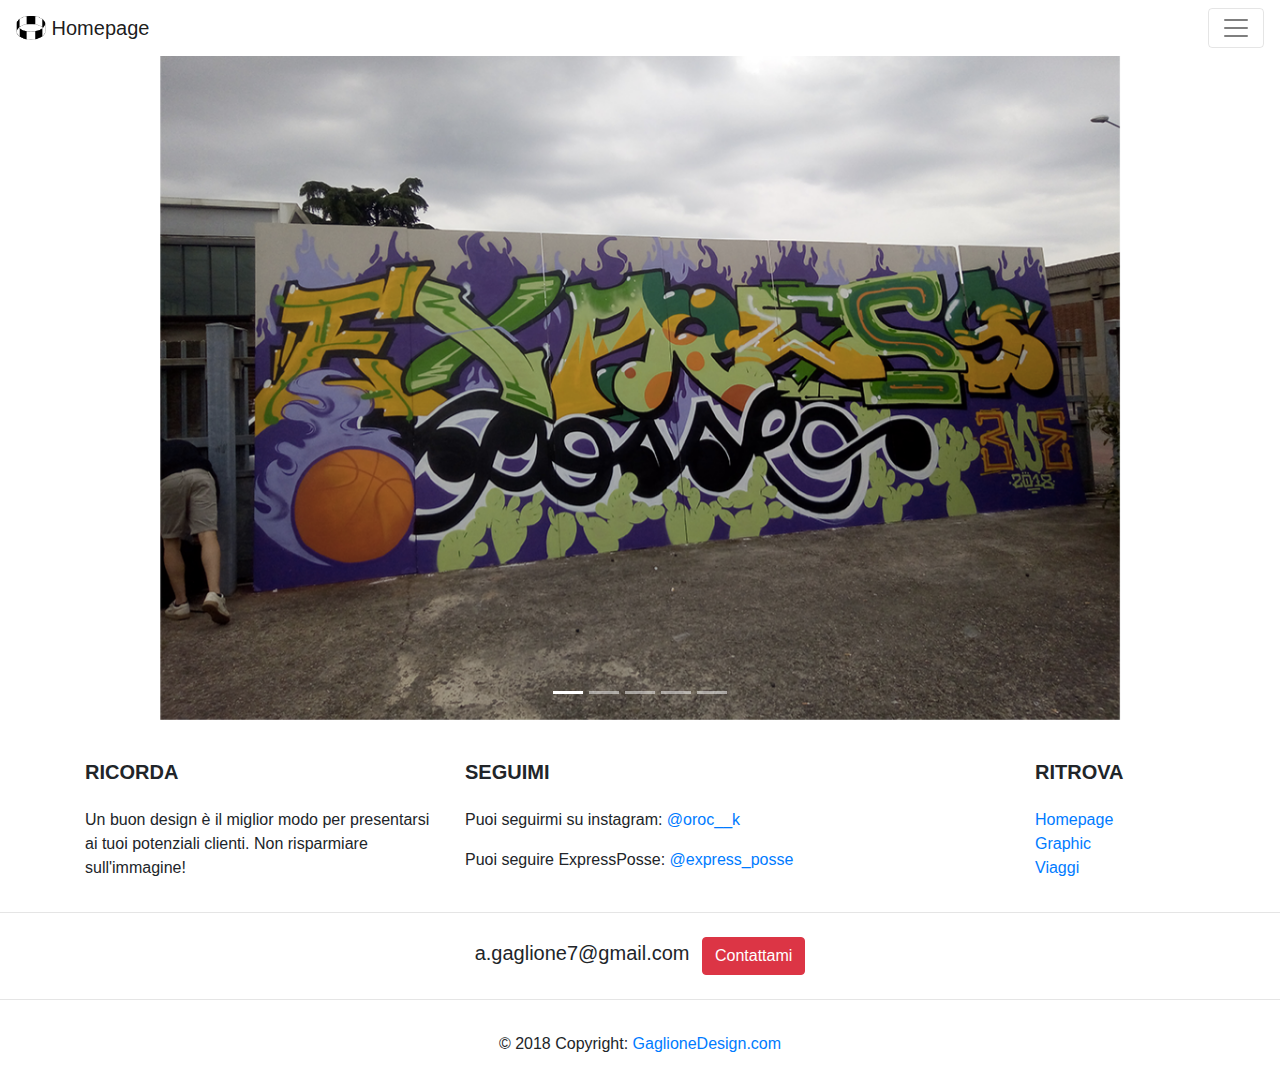
==== Graffiti.html @ 5efe2e0f "Initial commit" ====
<!doctype html>
<html>
<head>
<meta charset="UTF-8">
<title>Graffiti</title>
<link href="file:///TOSHIBA EXT/UNI/SECONDO SEMESTRE/INFORMATICA/Portfolio/Stile_Graphic.css" rel="stylesheet" type="text/css">
 <link rel="stylesheet" href="https://maxcdn.bootstrapcdn.com/bootstrap/4.0.0/css/bootstrap.min.css" integrity="sha384-Gn5384xqQ1aoWXA+058RXPxPg6fy4IWvTNh0E263XmFcJlSAwiGgFAW/dAiS6JXm" crossorigin="anonymous">
	
 
  <script src="https://code.jquery.com/jquery-3.2.1.slim.min.js" integrity="sha384-KJ3o2DKtIkvYIK3UENzmM7KCkRr/rE9/Qpg6aAZGJwFDMVNA/GpGFF93hXpG5KkN" crossorigin="anonymous"></script>
<script src="https://cdnjs.cloudflare.com/ajax/libs/popper.js/1.12.9/umd/popper.min.js" integrity="sha384-ApNbgh9B+Y1QKtv3Rn7W3mgPxhU9K/ScQsAP7hUibX39j7fakFPskvXusvfa0b4Q" crossorigin="anonymous"></script>
<script src="https://maxcdn.bootstrapcdn.com/bootstrap/4.0.0/js/bootstrap.min.js" integrity="sha384-JZR6Spejh4U02d8jOt6vLEHfe/JQGiRRSQQxSfFWpi1MquVdAyjUar5+76PVCmYl" crossorigin="anonymous"></script>
	
	
	
<!--The following script tag downloads a font from the Adobe Edge Web Fonts server for use within the web page. We recommend that you do not modify it.-->
<script>var __adobewebfontsappname__="dreamweaver"</script>
<script src="http://use.edgefonts.net/montserrat:n4:default.js" type="text/javascript"></script>

</head>
<!-- Navbar -->
<nav id="nav" class="navbar fixed-top navbar-light" style="background-color: #FFFFFF">
  <a class="navbar-brand" href="Homepage.html">
    <img src="Images/Grafica/Logo_round.png" width="30" height="30" class="d-inline-block align-top" alt="">
    Homepage
  </a>

  <button class="navbar-toggler" type="button" data-toggle="collapse" data-target="#navbarNavDropdown" aria-controls="navbarNavDropdown" aria-expanded="false" aria-label="Toggle navigation">
    <span class="navbar-toggler-icon"></span>
  </button>
  <div class="collapse navbar-collapse" id="navbarNavDropdown">
    <ul class="navbar-nav">
      <li class="nav-item active">
        <a class="nav-link" href="Homepage.html">Home <span class="sr-only">(current)</span></a>
      </li>
	  <li class="nav-item">
        <a class="nav-link" href="Graphic.html">Grafica</a>
      </li>
      <li class="nav-item">
        <a class="nav-link" href="Graffiti.html">Graffiti</a>
      </li>
      <li class="nav-item">
        <a class="nav-link" href="Gallery.html">Viaggi</a>
      </li>
    
    
    </ul>
  </div>
</nav>
	
 
<div id="carousel-example-2" class="carousel slide carousel-fade" data-ride="carousel">
    <!--Indicators-->
    <ol class="carousel-indicators">
        <li data-target="#carousel-example-2" data-slide-to="0" class="active"></li>
        <li data-target="#carousel-example-2" data-slide-to="1"></li>
        <li data-target="#carousel-example-2" data-slide-to="2"></li>
		<li data-target="#carousel-example-2" data-slide-to="3"></li>
		<li data-target="#carousel-example-2" data-slide-to="4"></li>
     
    </ol>
    <!--/.Indicators-->
    <!--Slides-->
    <div class="carousel-inner" role="listbox">
        <div class="carousel-item active">
            <div class="view">
                <img class="d-block w-100" src="Images/Graffiti/express1.png" alt="First slide">
                <div class="mask rgba-black-light"></div>
            </div>
            <div class="carousel-caption">
                <h3 class="h3-responsive"></h3>
                <p></p>
            </div>
        </div>
        <div class="carousel-item">
            <!--Mask color-->
            <div class="view">
                <img class="d-block w-100" src="Images/Graffiti/express2.png" alt="Third slide">
                <div class="mask rgba-black-slight"></div>
            </div>
            <div class="carousel-caption">
                <h3 class="h3-responsive"></h3>
                <p></p>
            </div>
        </div>
		<div class="carousel-item">
            <!--Mask color-->
            <div class="view">
                <img class="d-block w-100" src="Images/Graffiti/express3.png" alt="Third slide">
                <div class="mask rgba-black-slight"></div>
            </div>
            <div class="carousel-caption">
                <h3 class="h3-responsive"></h3>
                <p></p>
            </div>
        </div>
		
        <div class="carousel-item">
            <div class="view">
                <img class="d-block w-100" src="Images/Graffiti/express4.png" alt="First slide">
                <div class="mask rgba-black-light"></div>
            </div>
          <div class="carousel-caption">
                <h3 class="h3-responsive"></h3>
            <p></p>
            </div>
        </div>
		<div class="carousel-item">
            <div class="view">
                <img class="d-block w-100" src="Images/Graffiti/express5.png" alt="First slide">
                <div class="mask rgba-black-light"></div>
            </div>
          <div class="carousel-caption">
                <h3 class="h3-responsive"></h3>
            <p></p>
            </div>
        </div>
    </div>
    <!--/.Slides-->
    <!--Controls-->
    <a class="carousel-control-prev" href="#carousel-example-2" role="button" data-slide="prev">
        <span class="carousel-control-prev-icon" aria-hidden="true"></span>
        <span class="sr-only">Previous</span>
    </a>
    <a class="carousel-control-next" href="#carousel-example-2" role="button" data-slide="next">
        <span class="carousel-control-next-icon" aria-hidden="true"></span>
        <span class="sr-only">Next</span>
    </a>
    <!--/.Controls-->
</div>
<!--/.Carousel Wrapper-->

<!-- Footer -->
<footer class="page-footer font-small stylish-color-dark pt-4">

    <!-- Footer Links -->
    <div class="container text-center text-md-left">

      <!-- Grid row -->
      <div class="row">

        <!-- Grid column -->
        <div class="col-md-4 mx-auto">

          <!-- Content -->
          <h5 class="font-weight-bold text-uppercase mt-3 mb-4">RICORDA</h5>
          <p>Un buon design è il miglior modo per presentarsi ai tuoi potenziali clienti. Non risparmiare sull'immagine!</p>

        </div>
        <!-- Grid column -->

        <hr class="clearfix w-100 d-md-none">

        <!-- Grid column -->
        <div class="col-md-4 mx-auto">

          <!-- Content -->
          <h5 class="font-weight-bold text-uppercase mt-3 mb-4">SEGUIMI</h5>
			<p>Puoi seguirmi su instagram: <a href="https://www.instagram.com/oroc__k/?hl=it">@oroc__k</a></p>
			<p>Puoi seguire ExpressPosse: <a href="https://www.instagram.com/express_posse/?hl=it">@express_posse</a></p>

         

        </div>
        <!-- Grid column -->

        <hr class="clearfix w-100 d-md-none">

        <!-- Grid column -->
        <div class="col-md-2 mx-auto">

     

        </div>
        <!-- Grid column -->

        <hr class="clearfix w-100 d-md-none">

        <!-- Grid column -->
        <div class="col-md-2 mx-auto">

           <!-- Links -->
          <h5 class="font-weight-bold text-uppercase mt-3 mb-4">ritrova</h5>

          <ul class="list-unstyled">
            <li>
              <a href="Homepage.html">Homepage</a>
            </li>
            <li>
              <a href="Graphic.html">Graphic</a>
            </li>
            <li>
              <a href="Gallery.html">Viaggi</a>
            </li>
          </ul>

        </div>
        <!-- Grid column -->

      </div>
      <!-- Grid row -->

    </div>
    <!-- Footer Links -->

    <hr>

    <!-- Call to action -->
    <ul class="list-unstyled list-inline text-center py-2">
      <li class="list-inline-item">
        <h5 class="mb-1">a.gaglione7@gmail.com</h5>
      </li>
      <li class="list-inline-item">
        <a href="#!" class="btn btn-danger btn-rounded">Contattami</a>
      </li>
    </ul>
    <!-- Call to action -->

    <hr>


    <!-- Copyright -->
    <div class="footer-copyright text-center py-3">© 2018 Copyright:
      <a href="https://mdbootstrap.com/bootstrap-tutorial/"> GaglioneDesign.com</a>
    </div>
    <!-- Copyright -->

</footer>
<!-- Footer -->
<body>
</body>
</html>
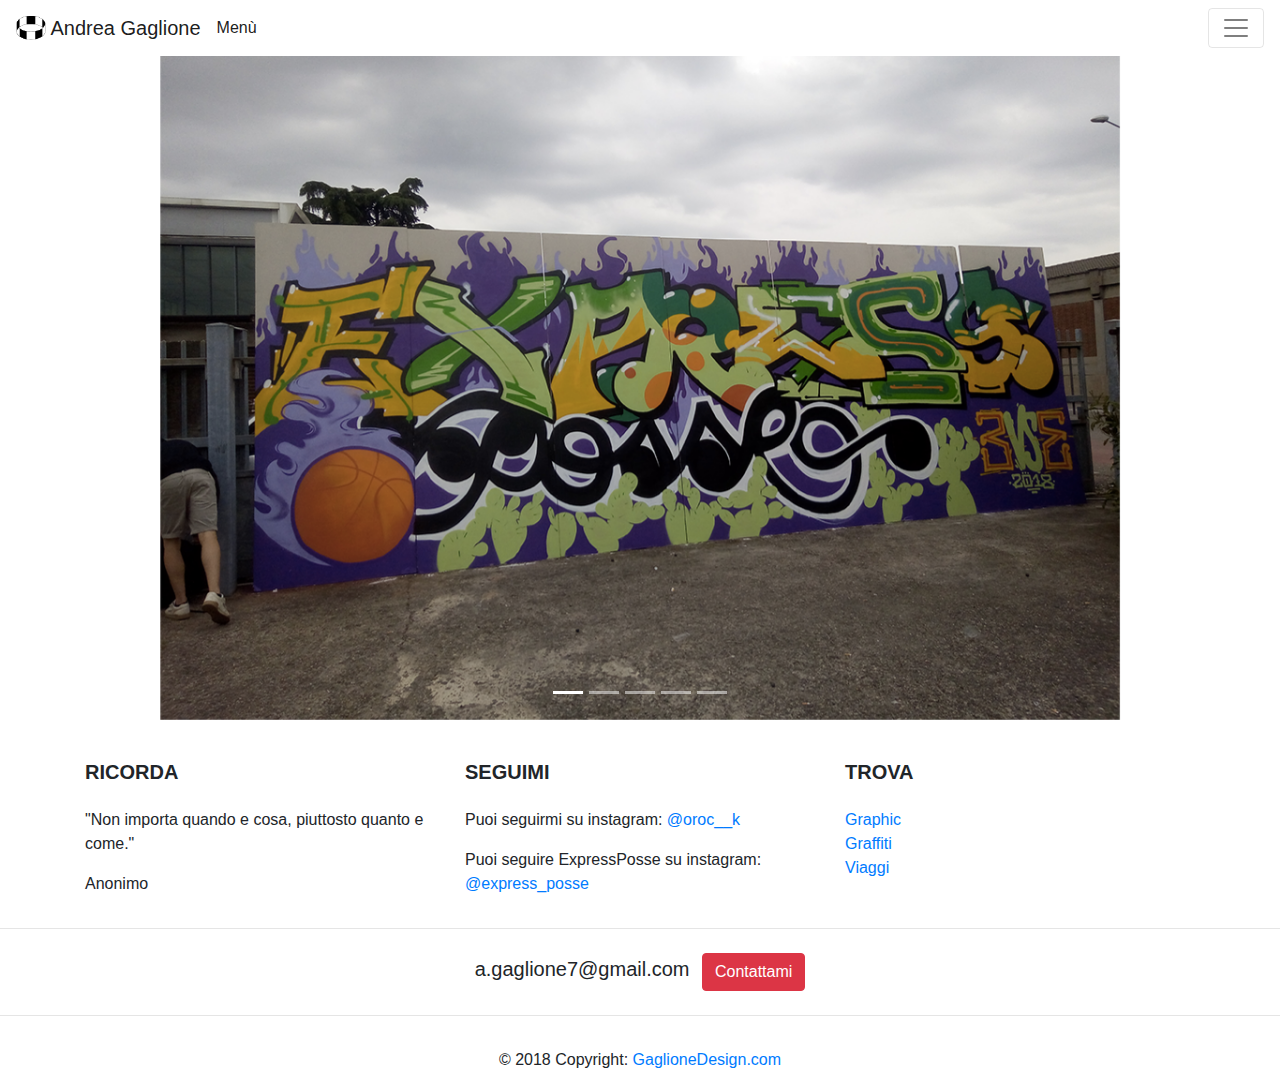
==== commit 33af3783: "3settembre2018" ====
--- a/Graffiti.html
+++ b/Graffiti.html
@@ -22,12 +22,17 @@
 <nav id="nav" class="navbar fixed-top navbar-light" style="background-color: #FFFFFF">
   <a class="navbar-brand" href="Homepage.html">
     <img src="Images/Grafica/Logo_round.png" width="30" height="30" class="d-inline-block align-top" alt="">
-    Homepage
+    Andrea Gaglione
   </a>
-
+	<ul class="navbar-nav mr-auto mt-4 mt-lg-0">
+      <li class="nav-item active">
+        <a class="nav-link" id="menu_tag">Menù <span class="sr-only">(current)</span></a>
+      </li>
+	</ul>
   <button class="navbar-toggler" type="button" data-toggle="collapse" data-target="#navbarNavDropdown" aria-controls="navbarNavDropdown" aria-expanded="false" aria-label="Toggle navigation">
     <span class="navbar-toggler-icon"></span>
   </button>
+	
   <div class="collapse navbar-collapse" id="navbarNavDropdown">
     <ul class="navbar-nav">
       <li class="nav-item active">
@@ -144,7 +149,8 @@
 
           <!-- Content -->
           <h5 class="font-weight-bold text-uppercase mt-3 mb-4">RICORDA</h5>
-          <p>Un buon design è il miglior modo per presentarsi ai tuoi potenziali clienti. Non risparmiare sull'immagine!</p>
+          <p class="text-paragraph">"Non importa quando e cosa, piuttosto quanto e come."</p>
+		  <p class="quotes">Anonimo</p>		
 
         </div>
         <!-- Grid column -->
@@ -156,41 +162,35 @@
 
           <!-- Content -->
           <h5 class="font-weight-bold text-uppercase mt-3 mb-4">SEGUIMI</h5>
-			<p>Puoi seguirmi su instagram: <a href="https://www.instagram.com/oroc__k/?hl=it">@oroc__k</a></p>
-			<p>Puoi seguire ExpressPosse: <a href="https://www.instagram.com/express_posse/?hl=it">@express_posse</a></p>
+			<p class="text-paragraph">Puoi seguirmi su instagram: <a href="https://www.instagram.com/oroc__k/?hl=it">@oroc__k</a></p>
+						<p class="text-paragraph">Puoi seguire ExpressPosse su instagram: <a href="https://www.instagram.com/express_posse/?hl=it">@express_posse</a></p>
 
          
 
         </div>
         <!-- Grid column -->
 
+  
+     
+
+
         <hr class="clearfix w-100 d-md-none">
 
         <!-- Grid column -->
-        <div class="col-md-2 mx-auto">
-
-     
-
-        </div>
-        <!-- Grid column -->
-
-        <hr class="clearfix w-100 d-md-none">
-
-        <!-- Grid column -->
-        <div class="col-md-2 mx-auto">
+        <div class="col-md-4 mx-auto">
 
            <!-- Links -->
-          <h5 class="font-weight-bold text-uppercase mt-3 mb-4">ritrova</h5>
+          <h5 class="font-weight-bold text-uppercase mt-3 mb-4">Trova</h5>
 
           <ul class="list-unstyled">
             <li>
-              <a href="Homepage.html">Homepage</a>
+              <a class="text-paragraph" href="Graphic.html">Graphic</a>
             </li>
             <li>
-              <a href="Graphic.html">Graphic</a>
+              <a class="text-paragraph" href="Graffiti.html">Graffiti</a>
             </li>
             <li>
-              <a href="Gallery.html">Viaggi</a>
+              <a class="text-paragraph" href="Gallery.html">Viaggi</a>
             </li>
           </ul>
 
@@ -208,7 +208,7 @@
     <!-- Call to action -->
     <ul class="list-unstyled list-inline text-center py-2">
       <li class="list-inline-item">
-        <h5 class="mb-1">a.gaglione7@gmail.com</h5>
+        <h5 class="mb-1" class="text-paragraph">a.gaglione7@gmail.com</h5>
       </li>
       <li class="list-inline-item">
         <a href="#!" class="btn btn-danger btn-rounded">Contattami</a>
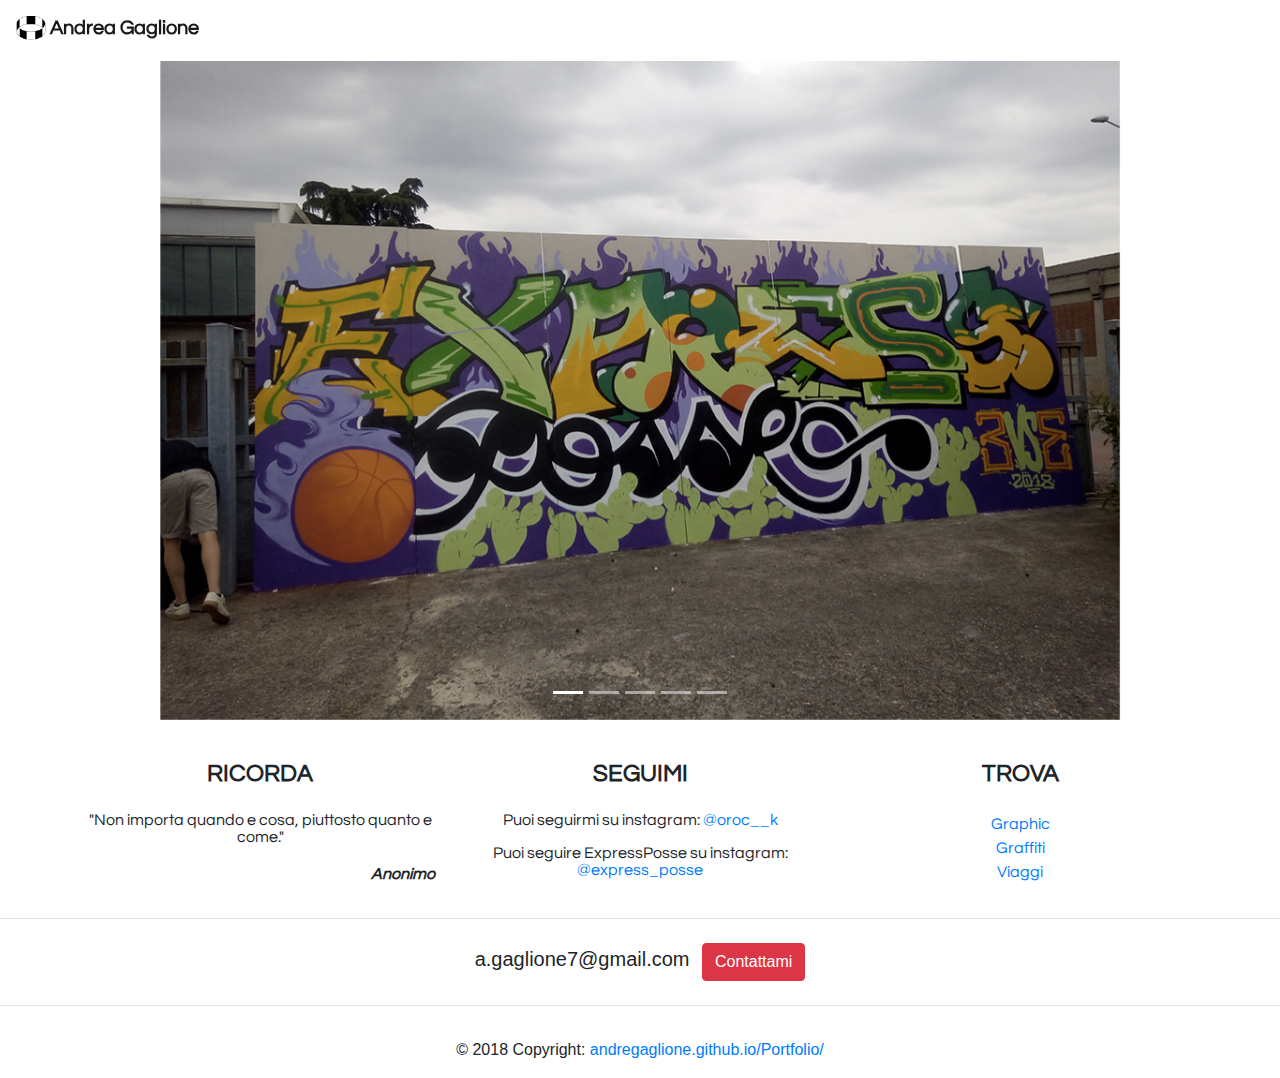
==== commit ed090d75: "9 settembre" ====
--- a/Graffiti.html
+++ b/Graffiti.html
@@ -3,7 +3,7 @@
 <head>
 <meta charset="UTF-8">
 <title>Graffiti</title>
-<link href="file:///TOSHIBA EXT/UNI/SECONDO SEMESTRE/INFORMATICA/Portfolio/Stile_Graphic.css" rel="stylesheet" type="text/css">
+<link href="Stile_Graphic.css" rel="stylesheet" type="text/css">
  <link rel="stylesheet" href="https://maxcdn.bootstrapcdn.com/bootstrap/4.0.0/css/bootstrap.min.css" integrity="sha384-Gn5384xqQ1aoWXA+058RXPxPg6fy4IWvTNh0E263XmFcJlSAwiGgFAW/dAiS6JXm" crossorigin="anonymous">
 	
  
@@ -19,24 +19,26 @@
 
 </head>
 <!-- Navbar -->
-<nav id="nav" class="navbar fixed-top navbar-light" style="background-color: #FFFFFF">
-  <a class="navbar-brand" href="Homepage.html">
+	<nav id="nav" class="navbar fixed-top navbar-light" style="background-color: #FFFFFF">
+	<ul class="navbar-nav flex-row ml-md-auto d-none d-md-flex">
+  <a class="navbar-brand" href="index.html">
     <img src="Images/Grafica/Logo_round.png" width="30" height="30" class="d-inline-block align-top" alt="">
     Andrea Gaglione
   </a>
-	<ul class="navbar-nav mr-auto mt-4 mt-lg-0">
+	
       <li class="nav-item active">
         <a class="nav-link" id="menu_tag">Menù <span class="sr-only">(current)</span></a>
       </li>
-	</ul>
-  <button class="navbar-toggler" type="button" data-toggle="collapse" data-target="#navbarNavDropdown" aria-controls="navbarNavDropdown" aria-expanded="false" aria-label="Toggle navigation">
+		<button class="navbar-toggler" type="button" data-toggle="collapse" data-target="#navbarNavDropdown" aria-controls="navbarNavDropdown" aria-expanded="false" aria-label="Toggle navigation">
     <span class="navbar-toggler-icon"></span>
   </button>
+	</ul>
+  
 	
   <div class="collapse navbar-collapse" id="navbarNavDropdown">
     <ul class="navbar-nav">
       <li class="nav-item active">
-        <a class="nav-link" href="Homepage.html">Home <span class="sr-only">(current)</span></a>
+        <a class="nav-link" href="index.html">Home <span class="sr-only">(current)</span></a>
       </li>
 	  <li class="nav-item">
         <a class="nav-link" href="Graphic.html">Grafica</a>
@@ -52,8 +54,8 @@
     </ul>
   </div>
 </nav>
-	
- 
+
+<!--/.Carousel Wrapper--> 
 <div id="carousel-example-2" class="carousel slide carousel-fade" data-ride="carousel">
     <!--Indicators-->
     <ol class="carousel-indicators">
@@ -133,7 +135,7 @@
     </a>
     <!--/.Controls-->
 </div>
-<!--/.Carousel Wrapper-->
+
 
 <!-- Footer -->
 <footer class="page-footer font-small stylish-color-dark pt-4">
@@ -221,7 +223,7 @@
 
     <!-- Copyright -->
     <div class="footer-copyright text-center py-3">© 2018 Copyright:
-      <a href="https://mdbootstrap.com/bootstrap-tutorial/"> GaglioneDesign.com</a>
+      <a href="https://mdbootstrap.com/bootstrap-tutorial/">andregaglione.github.io/Portfolio/</a>
     </div>
     <!-- Copyright -->
 
--- a/Stile_Graphic.css
+++ b/Stile_Graphic.css
@@ -0,0 +1,89 @@
+@charset "UTF-8";
+@import url("Questrial_Regular/stylesheet.css");
+@import url("code128/stylesheet.css");
+@import url("code128/stylesheet.css");
+@import url("code128/stylesheet.css");
+/* CSS Document */
+
+.h3-responsive{
+	color: #000000;
+}
+
+.carousel-inner{
+	position: relative;
+	height: 100%;
+	width: 100%;
+}
+
+
+
+nav {
+	margin: 20px 0 0 0;
+}
+
+.footer{
+	color: #FFFFFF;
+	position: relative;
+	background-color: black;
+	width: 100%;
+	height: 60px;
+}
+
+#copyright{
+	text-align: center;
+	top: 200px;
+}
+
+
+#logo{
+	position: relative;
+	left: 100px;
+	top: 10px;
+}
+#nav{
+	margin-top: 0;
+	
+}
+.text-uppercase{
+	text-align: center;
+	font-family: "Questrial Regular";
+	font-weight: bolder;
+	text-indent: 0;
+	font-size: x-large;	
+}
+.text-paragraph{
+	text-align: center;
+	font-family: "Questrial Regular";
+	white-space: normal;
+	vertical-align: baseline;
+	text-indent: 0;
+	line-height: 105%;
+}
+
+.list-unstyled{
+	text-align: center;	
+}
+
+.nav-link{
+	font-style: normal;
+	font-family: "Questrial Regular";
+	font-size: larger;
+	text-decoration: none;
+	text-align: center;
+}
+.navbar-brand{
+	font-family: "Questrial Regular";
+	font-style: normal;
+	text-align: center;
+	font-weight: 600;
+}
+.quotes{
+	font-family: "Questrial Regular";
+	text-align: right;
+	font-style: italic;
+	font-weight: bolder;
+}
+#menu_tag{
+	position: relative;
+	margin-left: 1080px;
+}